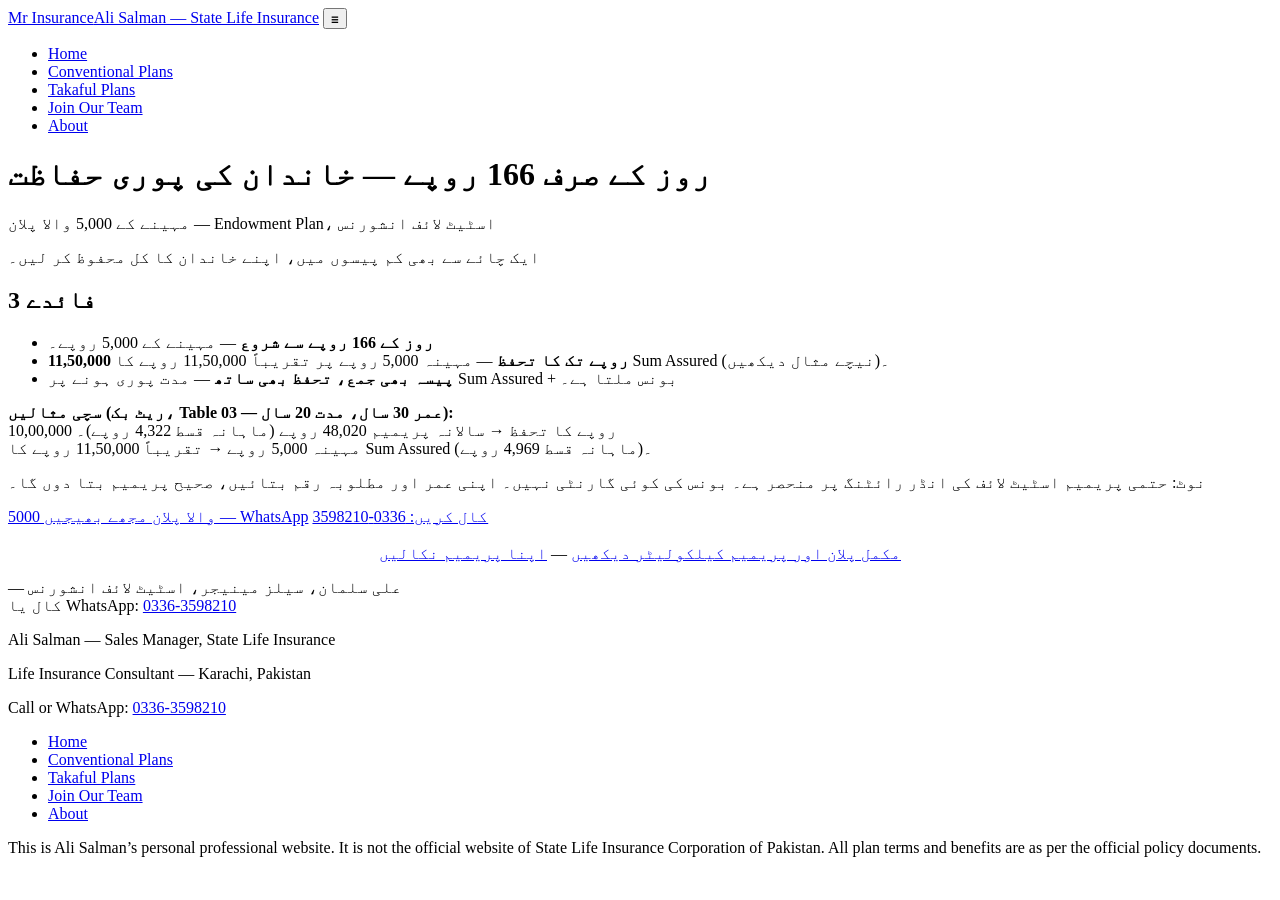
==== 5000/index.html @ 05166714 "Add files via upload" ====
<!DOCTYPE html>
<html lang="ur">
<head>
  <meta charset="UTF-8">
  <meta name="viewport" content="width=device-width, initial-scale=1.0">
  <title>مہینے کے 5000 والا پلان — Mr Insurance | علی سلمان، اسٹیٹ لائف انشورنس</title>
  <meta name="description" content="روز کے صرف 166 روپے — خاندان کی پوری حفاظت۔ Endowment Plan (Table 03): 10 لاکھ کا تحفظ، مہینہ صرف 4,322 روپے (عمر 30، مدت 20 سال)۔ علی سلمان: 0336-3598210۔">
  <link rel="stylesheet" href="../style.css">
</head>
<body>

  <header class="site-header">
    <div class="container header-inner">
      <a class="brand" href="../index.html">Mr Insurance<span>Ali Salman — State Life Insurance</span></a>
      <button class="nav-toggle" aria-label="Open menu" aria-expanded="false">&#9776;</button>
    </div>
    <nav class="main-nav" aria-label="Main navigation">
      <div class="container">
        <ul>
          <li><a href="../index.html">Home</a></li>
          <li><a href="../conventional-plans.html">Conventional Plans</a></li>
          <li><a href="../takaful-plans.html">Takaful Plans</a></li>
          <li><a href="../join-our-team.html">Join Our Team</a></li>
          <li><a href="../index.html#about">About</a></li>
        </ul>
      </div>
    </nav>
  </header>

  <main>
    <div class="page-head">
      <div class="container">
        <h1>روز کے صرف 166 روپے — خاندان کی پوری حفاظت</h1>
        <p class="tagline">مہینے کے 5,000 والا پلان — Endowment Plan، اسٹیٹ لائف انشورنس</p>
      </div>
    </div>

    <section class="content">
      <div class="container">
        <p>ایک چائے سے بھی کم پیسوں میں، اپنے خاندان کا کل محفوظ کر لیں۔</p>

        <h2>3 فائدے</h2>
        <ul>
          <li><strong>روز کے 166 روپے سے شروع</strong> — مہینے کے 5,000 روپے۔</li>
          <li><strong>11,50,000 روپے تک کا تحفظ</strong> — مہینہ 5,000 روپے پر تقریباً 11,50,000 روپے کا Sum Assured (نیچے مثال دیکھیں)۔</li>
          <li><strong>پیسہ بھی جمع، تحفظ بھی ساتھ</strong> — مدت پوری ہونے پر Sum Assured + بونس ملتا ہے۔</li>
        </ul>

        <div class="example">
          <p><strong>سچی مثالیں (ریٹ بک، Table 03 — عمر 30 سال، مدت 20 سال):</strong><br>
          10,00,000 روپے کا تحفظ &rarr; سالانہ پریمیم 48,020 روپے (ماہانہ قسط 4,322 روپے)۔<br>
          مہینہ 5,000 روپے &rarr; تقریباً 11,50,000 روپے کا Sum Assured (ماہانہ قسط 4,969 روپے)۔</p>
        </div>

        <p class="note">نوٹ: حتمی پریمیم اسٹیٹ لائف کی انڈر رائٹنگ پر منحصر ہے۔ بونس کی کوئی گارنٹی نہیں۔ اپنی عمر اور مطلوبہ رقم بتائیں، صحیح پریمیم بتا دوں گا۔</p>

        <div class="btn-row">
          <a class="btn btn-whatsapp btn-large" href="https://wa.me/923363598210?text=Assalam-o-Alaikum%21%20Mujhe%20mahine%20ke%205000%20wala%20plan%20chahiye." target="_blank" rel="noopener">5000 والا پلان مجھے بھیجیں — WhatsApp</a>
          <a class="btn btn-call btn-large" href="tel:+923363598210">کال کریں: 0336-3598210</a>
        </div>

        <p style="text-align:center; margin-top:1.2rem;"><a href="../endowment-plan.html">مکمل پلان اور پریمیم کیلکولیٹر دیکھیں</a> — <a href="https://muse.ai/s/endowment-plan-premium-calculator-gb6sxsku3xdx0k" target="_blank" rel="noopener">اپنا پریمیم نکالیں</a></p>

        <p class="contact-line">— علی سلمان، سیلز مینیجر، اسٹیٹ لائف انشورنس<br>
        کال یا WhatsApp: <a href="tel:+923363598210">0336-3598210</a></p>
      </div>
    </section>
  </main>

  <footer class="site-footer">
    <div class="container">
      <div class="footer-grid">
        <div>
          <p class="foot-name">Ali Salman <span>— Sales Manager, State Life Insurance</span></p>
          <p>Life Insurance Consultant — Karachi, Pakistan</p>
          <p>Call or WhatsApp: <a href="tel:+923363598210">0336-3598210</a></p>
        </div>
        <nav aria-label="Footer navigation">
          <ul class="footer-nav">
            <li><a href="../index.html">Home</a></li>
            <li><a href="../conventional-plans.html">Conventional Plans</a></li>
            <li><a href="../takaful-plans.html">Takaful Plans</a></li>
            <li><a href="../join-our-team.html">Join Our Team</a></li>
            <li><a href="../index.html#about">About</a></li>
          </ul>
        </nav>
      </div>
      <p class="disclaimer">This is Ali Salman&rsquo;s personal professional website. It is not the official website of State Life Insurance Corporation of Pakistan. All plan terms and benefits are as per the official policy documents.</p>
    </div>
  </footer>

  <script src="../script.js"></script>
</body>
</html>
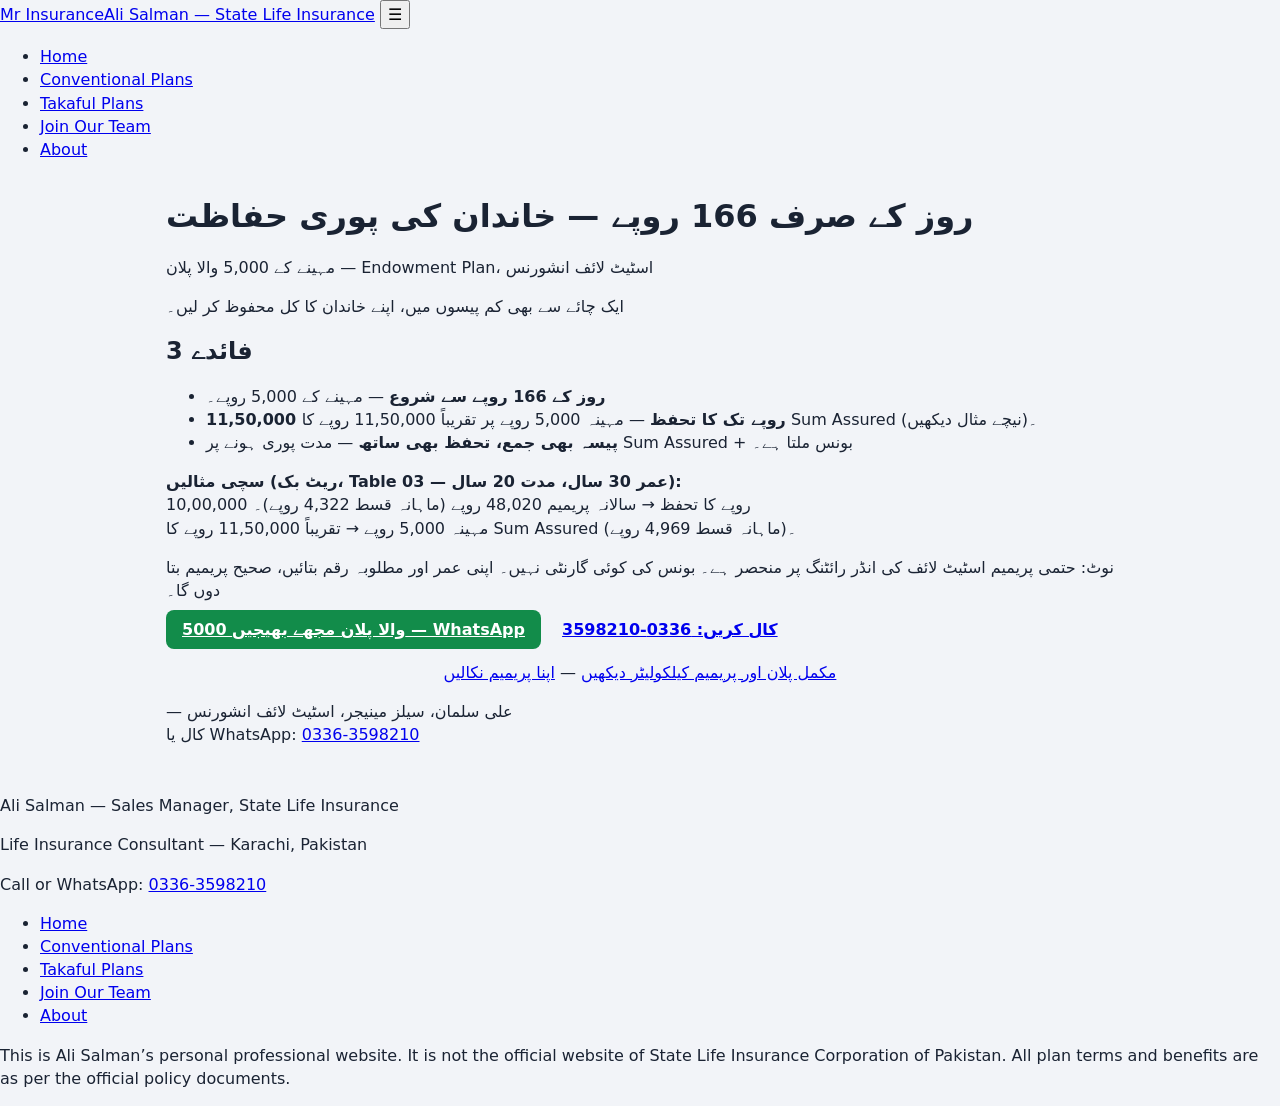
==== commit 16ffb852: "Add files via upload" ====
--- a/5000/index.html
+++ b/5000/index.html
@@ -5,7 +5,7 @@
   <meta name="viewport" content="width=device-width, initial-scale=1.0">
   <title>مہینے کے 5000 والا پلان — Mr Insurance | علی سلمان، اسٹیٹ لائف انشورنس</title>
   <meta name="description" content="روز کے صرف 166 روپے — خاندان کی پوری حفاظت۔ Endowment Plan (Table 03): 10 لاکھ کا تحفظ، مہینہ صرف 4,322 روپے (عمر 30، مدت 20 سال)۔ علی سلمان: 0336-3598210۔">
-  <link rel="stylesheet" href="../style.css">
+  <link rel="stylesheet" href="/styles.css">
 </head>
 <body>
 
@@ -89,6 +89,17 @@
     </div>
   </footer>
 
-  <script src="../script.js"></script>
+  <script>
+  // Mobile navigation toggle
+  document.addEventListener("DOMContentLoaded", function () {
+    var toggle = document.querySelector(".nav-toggle");
+    var nav = document.querySelector(".main-nav");
+    if (!toggle || !nav) return;
+    toggle.addEventListener("click", function () {
+      var open = nav.classList.toggle("open");
+      toggle.setAttribute("aria-expanded", open ? "true" : "false");
+    });
+  });
+  </script>
 </body>
 </html>
--- a/styles.css
+++ b/styles.css
@@ -0,0 +1,276 @@
+/* Mr Insurance Dashboard — navy / gold theme, mobile-first */
+:root {
+  --navy: #0b2a5b;
+  --navy-dark: #071d40;
+  --gold: #c9a227;
+  --gold-soft: #f5eeda;
+  --bg: #f2f4f8;
+  --card: #ffffff;
+  --text: #1a2333;
+  --muted: #667085;
+  --border: #d9dee7;
+  --red: #b42318;
+  --red-bg: #fef3f2;
+  --amber: #b54708;
+  --amber-bg: #fffaeb;
+  --green: #067647;
+  --green-bg: #ecfdf3;
+  --blue-bg: #eff8ff;
+  --radius: 12px;
+}
+* { box-sizing: border-box; }
+body {
+  margin: 0;
+  font-family: system-ui, -apple-system, "Segoe UI", Roboto, Arial, sans-serif;
+  background: var(--bg);
+  color: var(--text);
+  line-height: 1.45;
+}
+h1, h2 { margin: 0; }
+button { font: inherit; cursor: pointer; }
+input, select { font: inherit; }
+
+/* ---------- login gate ---------- */
+.login-screen {
+  min-height: 100vh;
+  display: flex;
+  align-items: center;
+  justify-content: center;
+  padding: 20px;
+  background: linear-gradient(160deg, var(--navy) 0%, var(--navy-dark) 100%);
+}
+.login-screen[hidden] { display: none; }
+.login-card {
+  background: var(--card);
+  border-radius: 16px;
+  padding: 32px 28px;
+  width: 100%;
+  max-width: 380px;
+  text-align: center;
+  box-shadow: 0 12px 40px rgba(0, 0, 0, .35);
+}
+.login-logo {
+  width: 64px; height: 64px;
+  margin: 0 auto 14px;
+  border-radius: 50%;
+  background: var(--navy);
+  color: var(--gold);
+  font-size: 26px; font-weight: 800;
+  display: flex; align-items: center; justify-content: center;
+  letter-spacing: 1px;
+}
+.login-card h1 { font-size: 22px; color: var(--navy); }
+.login-sub { color: var(--muted); margin: 6px 0 20px; }
+.login-card form { text-align: left; }
+.login-card label { display: block; font-weight: 600; margin-bottom: 6px; }
+.login-card input {
+  width: 100%;
+  padding: 12px;
+  border: 1px solid var(--border);
+  border-radius: 8px;
+  margin-bottom: 12px;
+}
+.login-error {
+  color: var(--red);
+  background: var(--red-bg);
+  border-radius: 8px;
+  padding: 8px 10px;
+  margin: 0 0 12px;
+  font-size: 14px;
+}
+.login-note { color: var(--muted); font-size: 13px; margin: 16px 0 0; }
+
+/* ---------- header / tabs ---------- */
+.app-header {
+  background: var(--navy);
+  color: #fff;
+  padding: 16px 20px;
+  display: flex;
+  align-items: center;
+  justify-content: space-between;
+  gap: 12px;
+}
+.app-header h1 { font-size: 20px; }
+.header-date { margin: 2px 0 0; color: #c6d2e8; font-size: 13px; }
+.header-role { margin: 2px 0 0; color: #f2c94c; font-size: 13px; font-weight: 600; }
+.tabs {
+  display: flex;
+  gap: 4px;
+  background: #fff;
+  border-bottom: 1px solid var(--border);
+  padding: 0 12px;
+  position: sticky;
+  top: 0;
+  z-index: 10;
+}
+.tab {
+  border: 0;
+  background: none;
+  padding: 12px 14px;
+  font-weight: 600;
+  color: var(--muted);
+  border-bottom: 3px solid transparent;
+}
+.tab.active { color: var(--navy); border-bottom-color: var(--gold); }
+main { max-width: 980px; margin: 0 auto; padding: 16px; }
+.tab-panel[hidden] { display: none; }
+.section-title { font-size: 17px; margin: 22px 0 10px; }
+.section-title.late { color: var(--red); }
+.section-title.due { color: var(--amber); }
+.section-title.upcoming { color: var(--green); }
+.muted { color: var(--muted); font-size: 14px; }
+
+/* ---------- buttons ---------- */
+.btn {
+  border: 0;
+  border-radius: 8px;
+  padding: 10px 16px;
+  font-weight: 700;
+}
+.btn-primary { background: var(--gold); color: var(--navy-dark); }
+.btn-primary:hover { filter: brightness(1.05); }
+.btn-ghost { background: transparent; color: inherit; border: 1px solid currentColor; }
+.app-header .btn-ghost { border-color: #ffffff88; color: #fff; padding: 8px 12px; }
+.btn-block { width: 100%; }
+.btn-small { padding: 7px 10px; font-size: 14px; }
+.btn-whatsapp { background: #128c4a; color: #fff; }
+.btn-paid { background: var(--navy); color: #fff; }
+.btn-danger { background: var(--red-bg); color: var(--red); }
+.btn:disabled { opacity: .45; cursor: not-allowed; }
+
+/* ---------- summary cards ---------- */
+.summary-cards {
+  display: grid;
+  grid-template-columns: repeat(2, 1fr);
+  gap: 10px;
+}
+.summary-card {
+  background: var(--card);
+  border: 1px solid var(--border);
+  border-radius: var(--radius);
+  padding: 14px;
+}
+.summary-card .num { font-size: 26px; font-weight: 800; color: var(--navy); }
+.summary-card .lbl { color: var(--muted); font-size: 13px; }
+.summary-card.red .num { color: var(--red); }
+.summary-card.amber .num { color: var(--amber); }
+.summary-card.green .num { color: var(--green); }
+
+/* ---------- client cards ---------- */
+.client-list { display: grid; gap: 10px; }
+.client-card {
+  background: var(--card);
+  border: 1px solid var(--border);
+  border-left: 5px solid var(--navy);
+  border-radius: var(--radius);
+  padding: 14px 16px;
+}
+.client-card.overdue { border-left-color: var(--red); }
+.client-card.due-today { border-left-color: var(--amber); }
+.client-card.upcoming { border-left-color: var(--green); }
+.client-card h3 { margin: 0 0 4px; font-size: 17px; }
+.client-meta { color: var(--muted); font-size: 14px; margin: 2px 0; }
+.client-amount { font-size: 19px; font-weight: 800; color: var(--navy); margin: 8px 0 2px; }
+.due-line { font-weight: 700; font-size: 14px; }
+.due-line.overdue { color: var(--red); }
+.due-line.due-today { color: var(--amber); }
+.due-line.upcoming { color: var(--green); }
+.card-actions { display: flex; flex-wrap: wrap; gap: 8px; margin-top: 12px; }
+.hint { font-size: 13px; color: var(--amber); margin-top: 8px; }
+.empty { color: var(--muted); background: var(--card); border: 1px dashed var(--border); border-radius: var(--radius); padding: 16px; }
+
+/* ---------- clients toolbar ---------- */
+.clients-toolbar { display: flex; flex-wrap: wrap; gap: 8px; margin-bottom: 10px; }
+.clients-toolbar input, .clients-toolbar select {
+  padding: 10px 12px;
+  border: 1px solid var(--border);
+  border-radius: 8px;
+  background: #fff;
+}
+.clients-toolbar input { flex: 1 1 220px; }
+.clients-toolbar select { flex: 0 1 160px; }
+
+/* ---------- SR team ---------- */
+.sr-list { display: grid; gap: 10px; }
+.sr-card {
+  background: var(--card);
+  border: 1px solid var(--border);
+  border-radius: var(--radius);
+  padding: 14px 16px;
+}
+.sr-card h3 { margin: 0 0 4px; font-size: 17px; }
+.sr-stats { display: flex; flex-wrap: wrap; gap: 16px; margin: 10px 0; font-size: 14px; }
+.sr-stats b { font-size: 17px; }
+.sr-phone-row { display: flex; gap: 8px; align-items: center; flex-wrap: wrap; margin-top: 8px; }
+.sr-phone-row input { padding: 8px 10px; border: 1px solid var(--border); border-radius: 8px; }
+
+/* ---------- history ---------- */
+.history-list { display: grid; gap: 8px; }
+.history-item {
+  background: var(--card);
+  border: 1px solid var(--border);
+  border-radius: 10px;
+  padding: 12px 14px;
+  font-size: 14px;
+}
+.history-item .tag {
+  display: inline-block;
+  font-size: 12px; font-weight: 700;
+  border-radius: 20px;
+  padding: 2px 9px;
+  margin-bottom: 4px;
+}
+.tag.reminder { background: var(--blue-bg); color: var(--navy); }
+.tag.sr_alert { background: var(--gold-soft); color: var(--amber); }
+.tag.payment { background: var(--green-bg); color: var(--green); }
+.history-item time { display: block; color: var(--muted); font-size: 12px; margin-top: 4px; }
+
+/* ---------- modal / toast ---------- */
+.modal {
+  position: fixed; inset: 0;
+  background: rgba(7, 29, 64, .55);
+  display: flex; align-items: flex-start; justify-content: center;
+  padding: 24px 12px;
+  z-index: 50;
+  overflow-y: auto;
+}
+.modal[hidden] { display: none; }
+.modal-card {
+  background: #fff;
+  border-radius: 14px;
+  padding: 22px;
+  width: 100%;
+  max-width: 480px;
+}
+.modal-card h2 { margin-bottom: 14px; color: var(--navy); }
+.modal-card label { display: block; font-weight: 600; font-size: 14px; margin-bottom: 10px; }
+.modal-card input, .modal-card select {
+  display: block;
+  width: 100%;
+  margin-top: 4px;
+  padding: 10px 12px;
+  border: 1px solid var(--border);
+  border-radius: 8px;
+}
+.modal-actions { display: flex; justify-content: flex-end; gap: 8px; margin-top: 16px; }
+.modal-actions .btn-ghost { color: var(--text); }
+.toast {
+  position: fixed;
+  left: 50%;
+  bottom: 24px;
+  transform: translateX(-50%);
+  background: var(--navy);
+  color: #fff;
+  padding: 12px 18px;
+  border-radius: 10px;
+  font-weight: 600;
+  z-index: 60;
+  max-width: 90vw;
+  text-align: center;
+}
+.toast[hidden] { display: none; }
+
+@media (min-width: 720px) {
+  .summary-cards { grid-template-columns: repeat(4, 1fr); }
+  .app-header h1 { font-size: 23px; }
+}
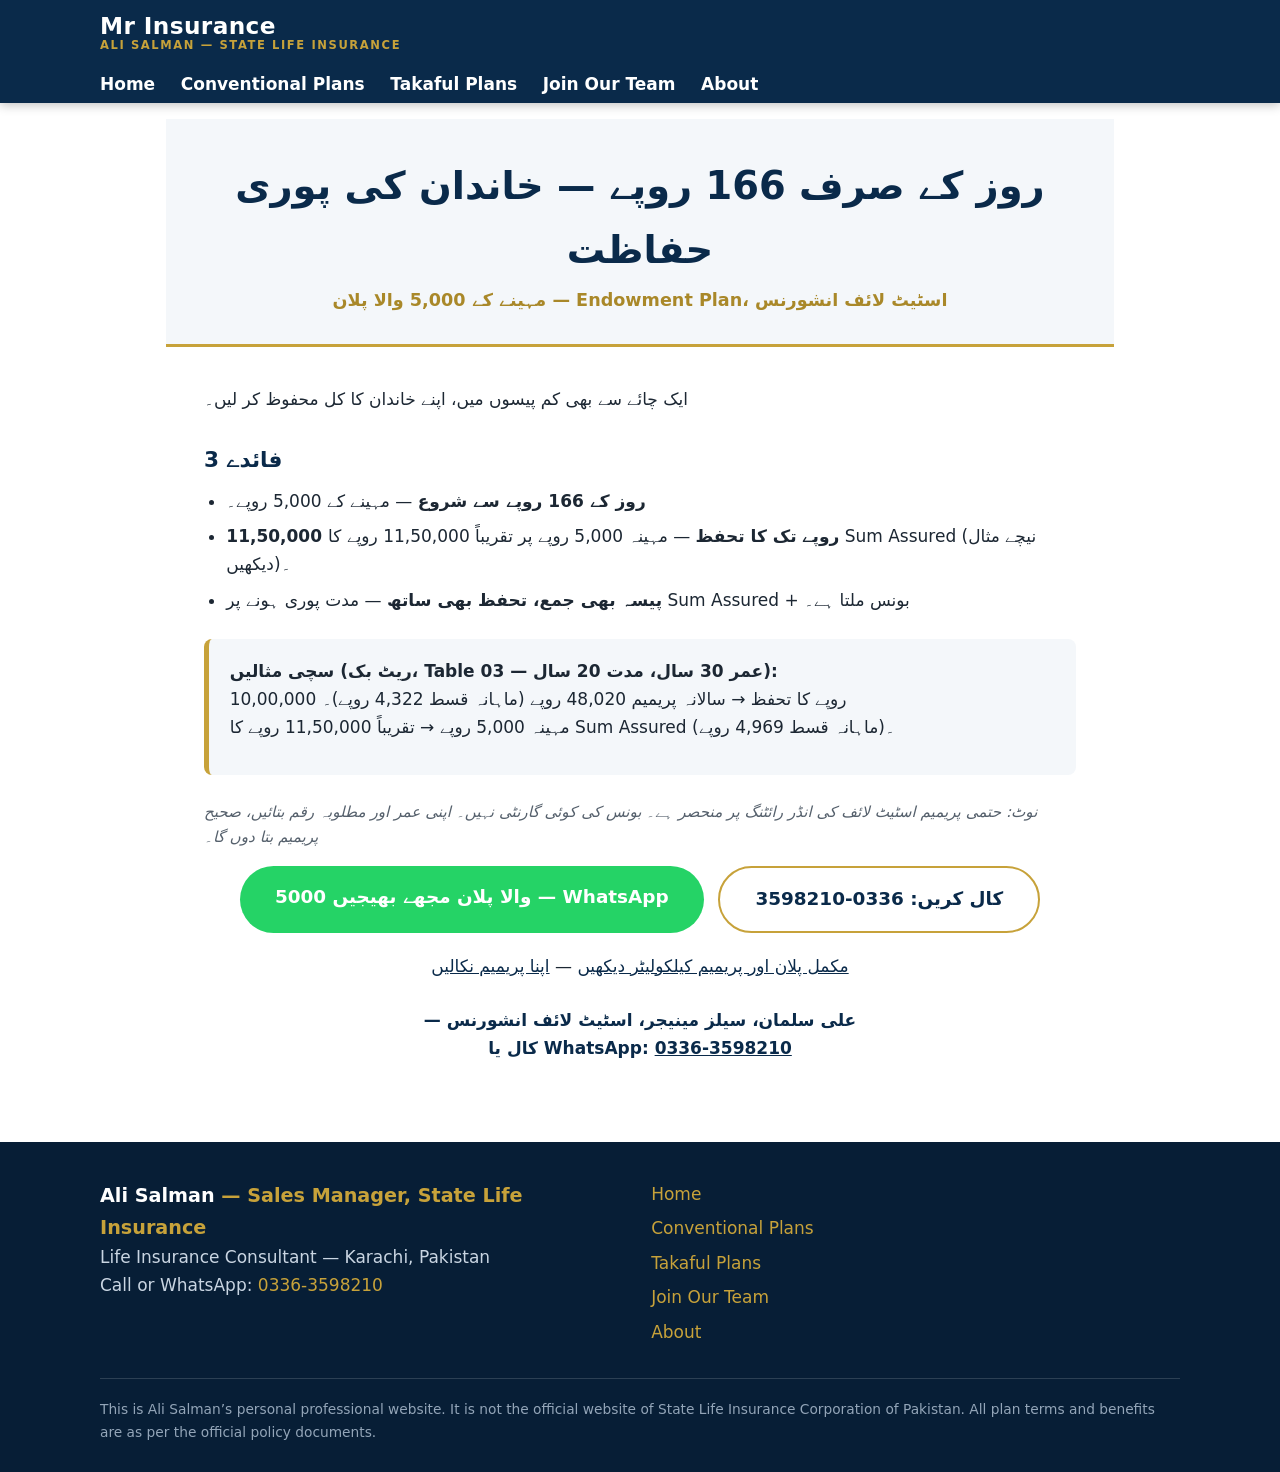
==== commit f64fab76: "Add files via upload" ====
--- a/5000/index.html
+++ b/5000/index.html
@@ -6,6 +6,260 @@
   <title>مہینے کے 5000 والا پلان — Mr Insurance | علی سلمان، اسٹیٹ لائف انشورنس</title>
   <meta name="description" content="روز کے صرف 166 روپے — خاندان کی پوری حفاظت۔ Endowment Plan (Table 03): 10 لاکھ کا تحفظ، مہینہ صرف 4,322 روپے (عمر 30، مدت 20 سال)۔ علی سلمان: 0336-3598210۔">
   <link rel="stylesheet" href="/styles.css">
+<style>
+/* Inline copy of the site theme so landing pages look right even if the live stylesheet differs */
+/* Mr Insurance — Ali Salman, Sales Manager, State Life Insurance
+   Palette: deep navy #0A2A4A · gold #C7A23A · light grey #F4F7FA · WhatsApp green #25D366 (WhatsApp buttons only) */
+
+:root {
+  --navy: #0A2A4A;
+  --navy-dark: #071E36;
+  --gold: #C7A23A;
+  --gold-dark: #A98829;
+  --grey-bg: #F4F7FA;
+  --ink: #1C2733;
+  --muted: #55606C;
+  --whatsapp: #25D366;
+  --whatsapp-dark: #1DA851;
+  --white: #FFFFFF;
+  --radius: 12px;
+  --shadow: 0 4px 18px rgba(10, 42, 74, 0.12);
+}
+
+* { box-sizing: border-box; margin: 0; padding: 0; }
+
+html { scroll-behavior: smooth; }
+
+body {
+  font-family: "Segoe UI", system-ui, -apple-system, Arial, sans-serif;
+  color: var(--ink);
+  background: var(--white);
+  line-height: 1.65;
+  font-size: 17px;
+}
+
+img { max-width: 100%; height: auto; display: block; }
+
+a { color: var(--navy); }
+
+.container { width: min(1080px, 92%); margin: 0 auto; }
+
+/* ---------- Header ---------- */
+.site-header {
+  background: var(--navy);
+  color: var(--white);
+  position: sticky;
+  top: 0;
+  z-index: 50;
+  box-shadow: 0 2px 10px rgba(0, 0, 0, 0.25);
+}
+.header-inner {
+  display: flex;
+  align-items: center;
+  justify-content: space-between;
+  gap: 1rem;
+  padding: 0.8rem 0;
+}
+.brand {
+  color: var(--white);
+  text-decoration: none;
+  font-size: 1.45rem;
+  font-weight: 700;
+  letter-spacing: 0.4px;
+  line-height: 1.15;
+}
+.brand span { color: var(--gold); display: block; font-size: 0.72rem; font-weight: 600; letter-spacing: 1.6px; text-transform: uppercase; }
+.nav-toggle {
+  background: transparent;
+  border: 2px solid var(--gold);
+  color: var(--white);
+  border-radius: 8px;
+  font-size: 1.2rem;
+  line-height: 1;
+  padding: 0.45rem 0.7rem;
+  cursor: pointer;
+}
+.main-nav { display: none; }
+.main-nav.open { display: block; }
+.main-nav ul { list-style: none; padding: 0 0 0.9rem; }
+.main-nav a {
+  display: block;
+  color: var(--white);
+  text-decoration: none;
+  padding: 0.55rem 0.2rem;
+  font-weight: 600;
+  border-bottom: 1px solid rgba(255, 255, 255, 0.12);
+}
+.main-nav a:hover, .main-nav a.active { color: var(--gold); }
+
+@media (min-width: 820px) {
+  .nav-toggle { display: none; }
+  .main-nav { display: block; }
+  .main-nav ul { display: flex; gap: 1.6rem; padding: 0; }
+  .main-nav a { border-bottom: none; padding: 0.3rem 0; }
+}
+
+/* ---------- Hero ---------- */
+.hero {
+  background: linear-gradient(160deg, var(--navy) 0%, var(--navy-dark) 100%);
+  color: var(--white);
+  padding: 2.6rem 0 3rem;
+  text-align: center;
+}
+.hero .eyebrow {
+  color: var(--gold);
+  font-weight: 700;
+  letter-spacing: 1.6px;
+  text-transform: uppercase;
+  font-size: 0.85rem;
+  margin-bottom: 0.8rem;
+}
+.hero h1 {
+  font-size: clamp(1.9rem, 5.5vw, 3rem);
+  line-height: 1.2;
+  margin-bottom: 1rem;
+}
+.hero .sub { color: #D7E1EC; max-width: 640px; margin: 0 auto 1.6rem; font-size: 1.08rem; }
+.hero-photo {
+  width: 210px;
+  height: 210px;
+  object-fit: cover;
+  border-radius: 50%;
+  border: 4px solid var(--gold);
+  margin: 0 auto 1.6rem;
+  box-shadow: var(--shadow);
+}
+.ticks {
+  list-style: none;
+  max-width: 520px;
+  margin: 0 auto 2rem;
+  text-align: left;
+}
+.ticks li { padding: 0.35rem 0 0.35rem 2rem; position: relative; font-weight: 600; }
+.ticks li::before {
+  content: "✓";
+  position: absolute;
+  left: 0;
+  top: 0.3rem;
+  background: var(--gold);
+  color: var(--navy-dark);
+  width: 1.45rem;
+  height: 1.45rem;
+  border-radius: 50%;
+  display: grid;
+  place-items: center;
+  font-size: 0.95rem;
+  font-weight: 800;
+}
+
+/* ---------- Buttons ---------- */
+.btn-row { display: flex; flex-wrap: wrap; gap: 0.9rem; justify-content: center; }
+.btn {
+  display: inline-block;
+  text-decoration: none;
+  font-weight: 700;
+  font-size: 1.05rem;
+  padding: 0.85rem 1.7rem;
+  border-radius: 999px;
+  transition: transform 0.12s ease, background 0.12s ease;
+}
+.btn:hover { transform: translateY(-2px); }
+.btn-whatsapp { background: var(--whatsapp); color: var(--white); }
+.btn-whatsapp:hover { background: var(--whatsapp-dark); }
+.btn-call { background: var(--white); color: var(--navy); border: 2px solid var(--gold); }
+.btn-call:hover { background: var(--gold); color: var(--navy-dark); }
+.btn-gold { background: var(--gold); color: var(--navy-dark); }
+.btn-gold:hover { background: var(--gold-dark); color: var(--white); }
+.btn-navy { background: var(--navy); color: var(--white); }
+.btn-navy:hover { background: var(--navy-dark); color: var(--gold); }
+.btn-large { font-size: 1.15rem; padding: 1rem 2.2rem; }
+
+/* ---------- Sections & cards ---------- */
+.section { padding: 3rem 0; }
+.section-grey { background: var(--grey-bg); }
+.section h2 {
+  text-align: center;
+  color: var(--navy);
+  font-size: clamp(1.5rem, 4vw, 2.1rem);
+  margin-bottom: 0.6rem;
+}
+.section .lead { text-align: center; color: var(--muted); max-width: 640px; margin: 0 auto 2rem; }
+
+.cards { display: grid; gap: 1.2rem; }
+@media (min-width: 760px) { .cards { grid-template-columns: repeat(3, 1fr); } }
+.card {
+  background: var(--white);
+  border-radius: var(--radius);
+  box-shadow: var(--shadow);
+  padding: 1.8rem 1.4rem;
+  text-align: center;
+  border-top: 5px solid var(--gold);
+  display: flex;
+  flex-direction: column;
+  gap: 0.7rem;
+}
+.card h3 { color: var(--navy); font-size: 1.3rem; }
+.card p { color: var(--muted); flex: 1; }
+
+.plan-list { display: grid; gap: 1rem; max-width: 640px; margin: 0 auto; }
+.plan-list .btn { text-align: center; }
+
+/* ---------- Content pages ---------- */
+.page-head {
+  background: var(--grey-bg);
+  border-bottom: 3px solid var(--gold);
+  padding: 2.2rem 0 1.8rem;
+  text-align: center;
+}
+.page-head h1 { color: var(--navy); font-size: clamp(1.7rem, 4.5vw, 2.4rem); }
+.page-head .tagline { color: var(--gold-dark); font-weight: 700; font-size: 1.1rem; margin-top: 0.3rem; }
+
+.content { padding: 2.4rem 0 3rem; }
+.content .poster {
+  border-radius: var(--radius);
+  box-shadow: var(--shadow);
+  margin: 0 auto 2rem;
+  max-width: 680px;
+  width: 100%;
+}
+.content h2 { color: var(--navy); font-size: 1.35rem; margin: 1.8rem 0 0.6rem; }
+.content p { margin-bottom: 1rem; }
+.content ul, .content ol { margin: 0 0 1rem 1.4rem; }
+.content li { margin-bottom: 0.45rem; }
+.content .example {
+  background: var(--grey-bg);
+  border-left: 5px solid var(--gold);
+  border-radius: 8px;
+  padding: 1.1rem 1.3rem;
+  margin: 1.6rem 0;
+}
+.content .note { color: var(--muted); font-size: 0.95rem; font-style: italic; }
+.content .contact-line { font-weight: 700; color: var(--navy); text-align: center; margin-top: 1.6rem; }
+.cta-box { text-align: center; margin: 2.2rem 0 0.6rem; display: grid; gap: 0.9rem; justify-items: center; }
+
+/* ---------- Footer ---------- */
+.site-footer {
+  background: var(--navy-dark);
+  color: #C9D5E2;
+  padding: 2.4rem 0 1.8rem;
+  margin-top: 0;
+}
+.site-footer .foot-name { color: var(--white); font-size: 1.2rem; font-weight: 700; }
+.site-footer .foot-name span { color: var(--gold); }
+.site-footer a { color: var(--gold); text-decoration: none; }
+.site-footer a:hover { text-decoration: underline; }
+.footer-grid { display: grid; gap: 1.4rem; margin-bottom: 1.6rem; }
+@media (min-width: 760px) { .footer-grid { grid-template-columns: 1fr 1fr; } }
+.footer-nav { list-style: none; }
+.footer-nav li { margin-bottom: 0.4rem; }
+.disclaimer {
+  border-top: 1px solid rgba(255, 255, 255, 0.15);
+  padding-top: 1.2rem;
+  font-size: 0.86rem;
+  color: #93A5B8;
+}
+
+</style>
 </head>
 <body>
 
